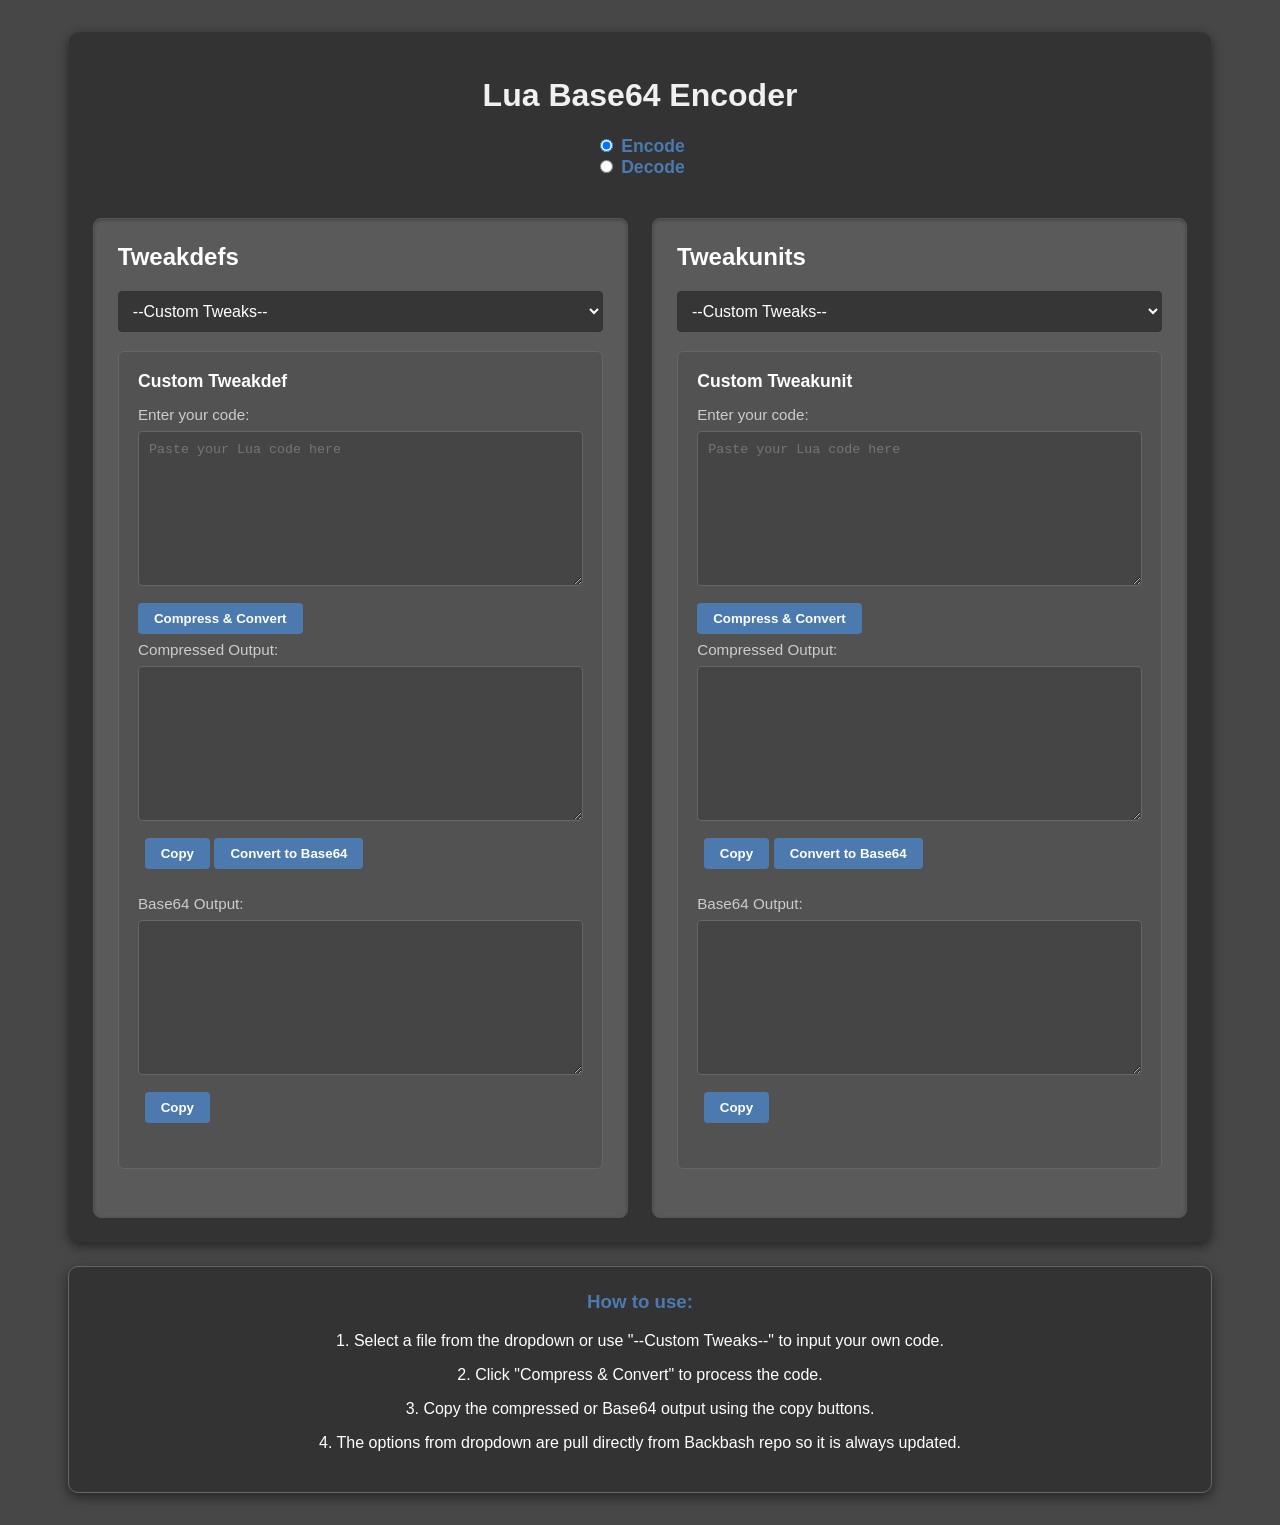
==== index.html @ b0711bc2 "new decode" ====
<!DOCTYPE html>
<html lang="en">

<head>
    <meta charset="UTF-8">
    <title>Lua Base64 Converter</title>
    <link rel="stylesheet" href="index.css">
</head>

<body>
    <div class="container">

        <div class="title">
            <h1>Lua Base64 Encoder</h1>
            <div class="mode-toggle">
                <label>
                    <input type="radio" name="mode" value="encode" checked> Encode
                </label>
                <label>
                    <input type="radio" name="mode" value="decode"> Decode
                </label>
            </div>
        </div>
        <div id="decode-section" style="display:none;">
            <div class="section">
                <h2>Decode Base64url</h2>
                <div class="tweak-box">
                    <label class="small-label" for="decode-input">Paste Base64url:</label>
                    <textarea id="decode-input" class="code-editor" placeholder="Paste your Base64url here"></textarea>
                    <br>
                    <button onclick="decodeBase64url()" class="convert-btn">Decode</button>
                    <div class="output-group">
                        <label class="small-label" for="decode-output">Decoded Lua Code:</label>
                        <textarea id="decode-output"></textarea>
                        <button onclick="copyToClipboard('decode-output')" class="copy-btn">Copy</button>
                    </div>
                </div>
            </div>
        </div>
        <div class="coder">
            <div class="section">
                <h2>Tweakdefs</h2>
                <select id="defs-dropdown"></select>
                <div id="defs-box">
                    <div class="tweak-box">
                        <div class="tweak-title">Custom Tweakdef</div>
                        <label class="small-label" for="defs-custom-input">Enter your code:</label>
                        <textarea id="defs-custom-input" class="code-editor"
                            placeholder="Paste your Lua code here"></textarea>
                        <br>
                        <button onclick="compressAndShowDef('defs-custom')">Compress & Convert</button>
                        <div class="output-group">
                            <label class="small-label" for="defs-custom-compressed">Compressed Output:</label>
                            <textarea id="defs-custom-compressed"></textarea>
                            <button onclick="copyToClipboard('defs-custom-compressed')" class="copy-btn">Copy</button>
                            <button onclick="convertCompressedToBase64('defs-custom-compressed', 'defs-custom-base64')"
                                class="convert-btn">Convert to Base64</button>
                        </div>
                        <div class="output-group">
                            <label class="small-label" for="defs-custom-base64">Base64 Output:</label>
                            <textarea id="defs-custom-base64"></textarea>
                            <button onclick="copyToClipboard('defs-custom-base64')" class="copy-btn">Copy</button>
                        </div>
                    </div>
                </div>
            </div>
            <div class="section">
                <h2>Tweakunits</h2>
                <select id="units-dropdown"></select>
                <div id="units-box">
                    <div class="tweak-box">
                        <div class="tweak-title">Custom Tweakunit</div>
                        <label class="small-label" for="units-custom-input">Enter your code:</label>
                        <textarea id="units-custom-input" class="code-editor"
                            placeholder="Paste your Lua code here"></textarea>
                        <br>
                        <button onclick="compressAndShowUnit('units-custom')">Compress & Convert</button>
                        <div class="output-group">
                            <label class="small-label" for="units-custom-compressed">Compressed Output:</label>
                            <textarea id="units-custom-compressed"></textarea>
                            <button onclick="copyToClipboard('units-custom-compressed')" class="copy-btn">Copy</button>
                            <button
                                onclick="convertCompressedToBase64('units-custom-compressed', 'units-custom-base64')"
                                class="convert-btn">Convert to Base64</button>
                        </div>
                        <div class="output-group">
                            <label class="small-label" for="units-custom-base64">Base64 Output:</label>
                            <textarea id="units-custom-base64"></textarea>
                            <button onclick="copyToClipboard('units-custom-base64')" class="copy-btn">Copy</button>
                        </div>
                    </div>
                </div>
            </div>
        </div>
    </div>

    <div class="bottom">
        <div class="instructions">
            <h3>How to use:</h3>
            <p>1. Select a file from the dropdown or use "--Custom Tweaks--" to input your own code.</p>
            <p>2. Click "Compress & Convert" to process the code.</p>
            <p>3. Copy the compressed or Base64 output using the copy buttons.</p>
            <p>4. The options from dropdown are pull directly from Backbash repo so it is always updated.</p>
        </div>
    </div>

    <script src="index.js"></script>
</body>

</html>
---- index.css ----
body {
  font-family: Arial, monospace, sans-serif;
  margin: 2em;
  background-color: rgb(71, 71, 71);
  color: #f0f0f0;
}

.mode-toggle {
  margin: 1em 0;
  text-align: center;
}
.mode-toggle label {
  margin: 0 1em;
  font-size: 1.1em;
  color: #4c7aaf;
}

h2 {
  margin-top: 0;
  color: #fff;
}

.title {
  text-align: center;
}
.container {
  width: 90%;
  display: flex;
  flex-direction: column;
  gap: 1.5em;
  align-items: stretch;
  justify-content: center;
  background-color: rgb(51, 51, 51);
  margin: 0 auto;
  padding: 1.5em;
  border-radius: 10px;
  box-shadow: 0 4px 12px rgba(0, 0, 0, 0.5);
}

.coder {
  display: flex;
  gap: 1.5em;
  align-items: flex-start;
  justify-content: center;
}

.section {
  flex: 1 1 0;
  border: 1px solid #555;
  border-radius: 8px;
  padding: 1.5em;
  background: #5a5a5a;
  min-width: 350px;
  box-shadow: inset 0 1px 3px rgba(0, 0, 0, 0.3);
}

textarea {
  width: 95%;
  min-height: 10em;
  resize: vertical;
  font-family: monospace;
  background: #454545;
  color: #fff;
  border: 1px solid #666;
  border-radius: 4px;
  padding: 10px;
  margin-bottom: 0.5em;
}

.output-group {
  margin-bottom: 1.2em;
  border-radius: 6px;
}

button {
  margin: 0.5em 0;
  padding: 8px 16px;
  background: #4c7aaf;
  color: white;
  border: none;
  border-radius: 4px;
  cursor: pointer;
  font-weight: bold;
  transition: background 0.2s;
}

button:hover {
  background: #5d8ec9;
}

button:active {
  background: #3b6ea8;
}

label {
  font-weight: bold;
  display: block;
  margin-bottom: 0.5em;
  color: #ddd;
}

.tweak-box {
  border: 1px solid #666;
  border-radius: 6px;
  padding: 1.2em;
  margin-bottom: 1.5em;
  background: #525252;
}

.tweak-title {
  font-size: 1.1em;
  margin-bottom: 0.8em;
  color: #fff;
  font-weight: bold;
}

.small-label {
  font-size: 0.95em;
  font-weight: normal;
  color: #ccc;
}

select {
  width: 100%;
  padding: 10px;
  margin-bottom: 1.2em;
  background: #363636;
  color: #ffffff;
  border: 1px solid #333333;
  border-radius: 4px;
  font-size: 1em;
}

.bottom {
  text-align: center;
  margin-top: 1.5em;
  color: #fff;
}

.instructions {
  background: #525252;
  padding: 1em;
  border-radius: 6px;
  margin-bottom: 1.5em;
  border: 1px solid #666;
  width: 90%;
  background-color: rgb(51, 51, 51);
  margin: 0 auto;
  padding: 1.5em;
  border-radius: 10px;
  box-shadow: 0 4px 12px rgba(0, 0, 0, 0.5);
}

.instructions h3 {
  margin-top: 0;
  color: #4c7aaf;
}

.copy-btn {
  background: #4c7aaf;
  margin-left: 0.5em;
}

.copy-btn:hover {
  background: #5d8ec9;
}
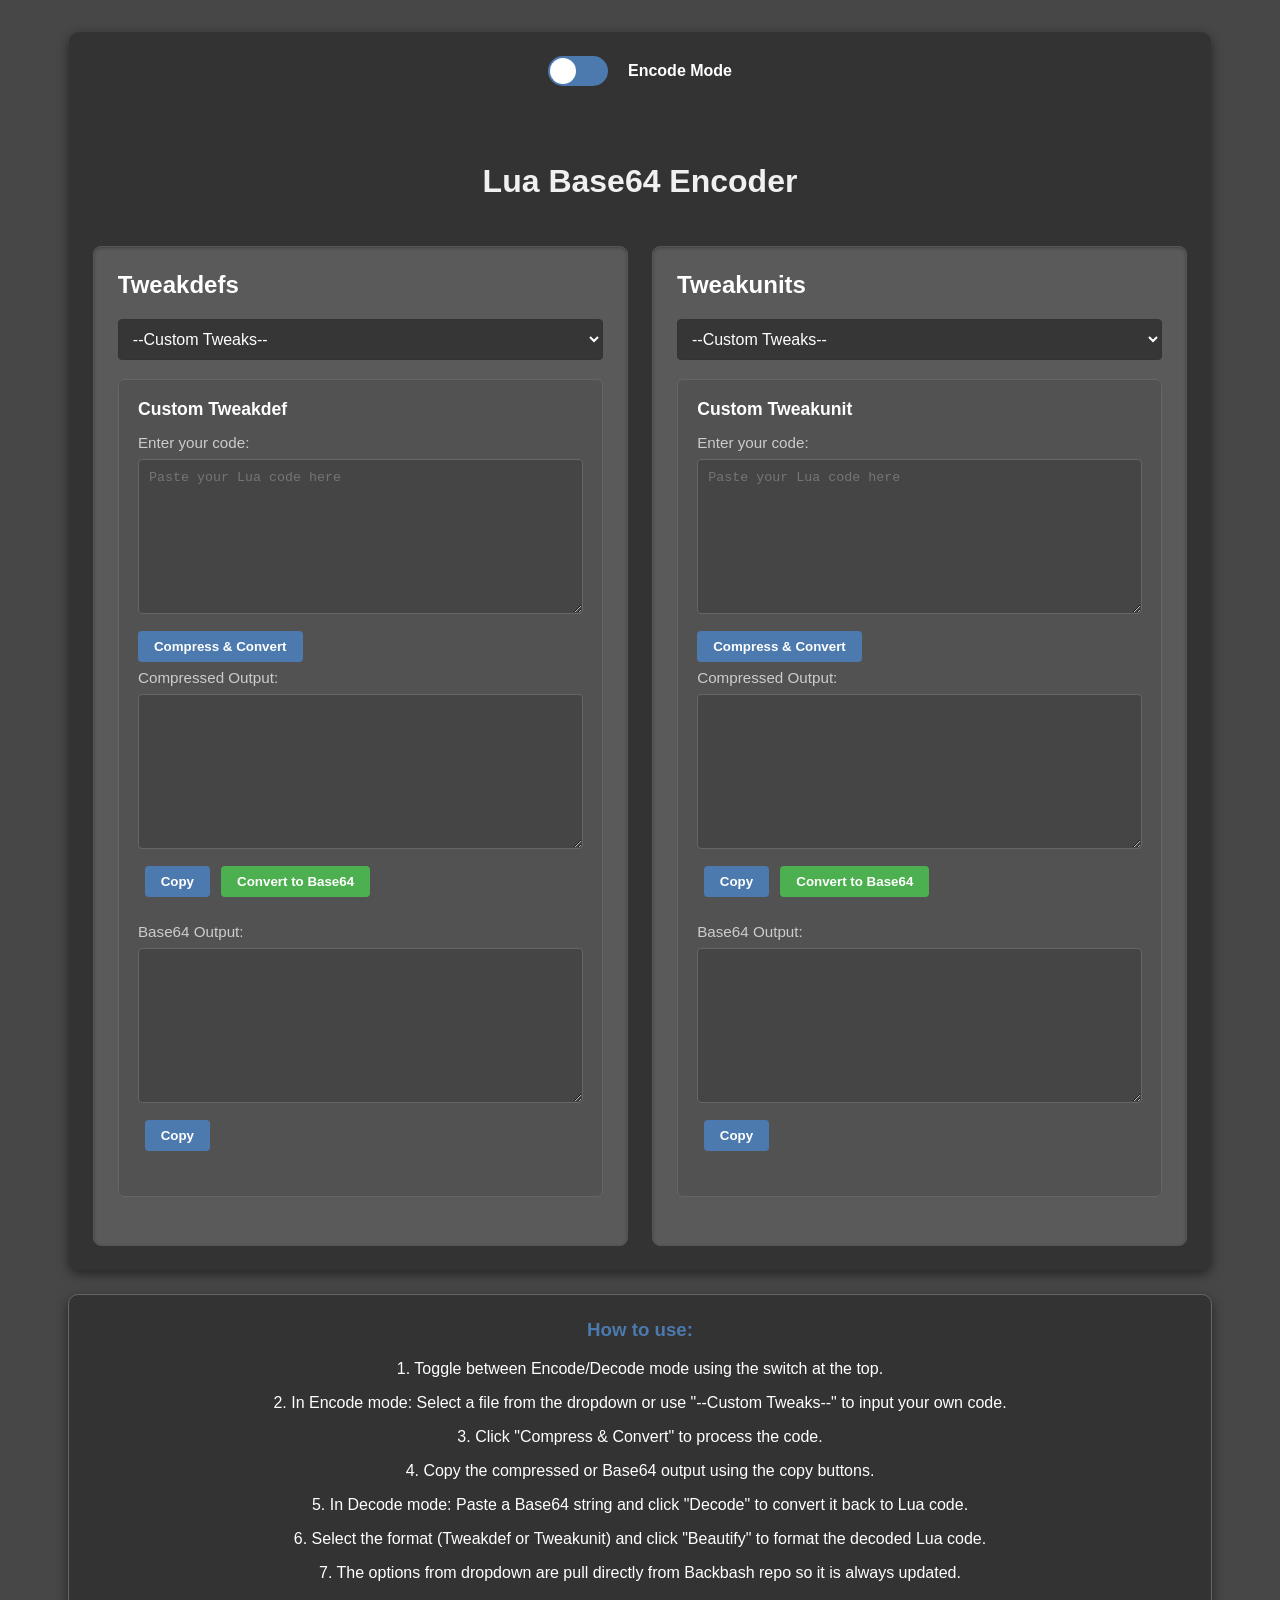
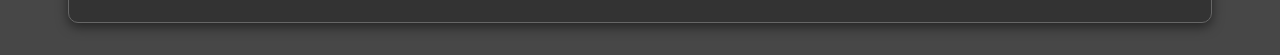
==== commit 4b634d97: "decoder" ====
--- a/index.html
+++ b/index.html
@@ -9,35 +9,19 @@
 
 <body>
     <div class="container">
+        <div class="mode-toggle">
+            <label class="toggle-label">
+                <input type="checkbox" id="mode-toggle" onchange="toggleMode()">
+                <span class="toggle-slider"></span>
+                <span class="toggle-text">Encode Mode</span>
+            </label>
+        </div>
 
         <div class="title">
             <h1>Lua Base64 Encoder</h1>
-            <div class="mode-toggle">
-                <label>
-                    <input type="radio" name="mode" value="encode" checked> Encode
-                </label>
-                <label>
-                    <input type="radio" name="mode" value="decode"> Decode
-                </label>
-            </div>
         </div>
-        <div id="decode-section" style="display:none;">
-            <div class="section">
-                <h2>Decode Base64url</h2>
-                <div class="tweak-box">
-                    <label class="small-label" for="decode-input">Paste Base64url:</label>
-                    <textarea id="decode-input" class="code-editor" placeholder="Paste your Base64url here"></textarea>
-                    <br>
-                    <button onclick="decodeBase64url()" class="convert-btn">Decode</button>
-                    <div class="output-group">
-                        <label class="small-label" for="decode-output">Decoded Lua Code:</label>
-                        <textarea id="decode-output"></textarea>
-                        <button onclick="copyToClipboard('decode-output')" class="copy-btn">Copy</button>
-                    </div>
-                </div>
-            </div>
-        </div>
-        <div class="coder">
+
+        <div class="coder" id="encode-section">
             <div class="section">
                 <h2>Tweakdefs</h2>
                 <select id="defs-dropdown"></select>
@@ -92,15 +76,49 @@
                 </div>
             </div>
         </div>
+
+        <div class="coder" id="decode-section" style="display: none;">
+            <div class="section">
+                <h2>Decode Base64</h2>
+                <div class="tweak-box">
+                    <div class="tweak-title">Base64 Decoder</div>
+                    <label class="small-label" for="decode-input">Enter Base64 string:</label>
+                    <textarea id="decode-input" class="code-editor" placeholder="Paste Base64 string here"></textarea>
+                    <br>
+                    <button onclick="decodeBase64()">Decode</button>
+                    <div class="output-group">
+                        <label class="small-label" for="decode-output">Decoded Output:</label>
+                        <textarea id="decode-output"></textarea>
+                        <button onclick="copyToClipboard('decode-output')" class="copy-btn">Copy</button>
+                        <div class="beautify-controls">
+                            <select id="beautify-type">
+                                <option value="tweakdef">Tweakdef Format</option>
+                                <option value="tweakunit">Tweakunit Format</option>
+                            </select>
+                            <button onclick="beautifyLua('decode-output', 'beautified-output')"
+                                class="convert-btn">Beautify</button>
+                        </div>
+                    </div>
+                    <div class="output-group">
+                        <label class="small-label" for="beautified-output">Beautified Output:</label>
+                        <textarea id="beautified-output"></textarea>
+                        <button onclick="copyToClipboard('beautified-output')" class="copy-btn">Copy</button>
+                    </div>
+                </div>
+            </div>
+        </div>
     </div>
 
     <div class="bottom">
         <div class="instructions">
             <h3>How to use:</h3>
-            <p>1. Select a file from the dropdown or use "--Custom Tweaks--" to input your own code.</p>
-            <p>2. Click "Compress & Convert" to process the code.</p>
-            <p>3. Copy the compressed or Base64 output using the copy buttons.</p>
-            <p>4. The options from dropdown are pull directly from Backbash repo so it is always updated.</p>
+            <p>1. Toggle between Encode/Decode mode using the switch at the top.</p>
+            <p>2. In Encode mode: Select a file from the dropdown or use "--Custom Tweaks--" to input your own code.</p>
+            <p>3. Click "Compress & Convert" to process the code.</p>
+            <p>4. Copy the compressed or Base64 output using the copy buttons.</p>
+            <p>5. In Decode mode: Paste a Base64 string and click "Decode" to convert it back to Lua code.</p>
+            <p>6. Select the format (Tweakdef or Tweakunit) and click "Beautify" to format the decoded Lua code.</p>
+            <p>7. The options from dropdown are pull directly from Backbash repo so it is always updated.</p>
         </div>
     </div>
 
--- a/index.css
+++ b/index.css
@@ -5,16 +5,6 @@
   color: #f0f0f0;
 }
 
-.mode-toggle {
-  margin: 1em 0;
-  text-align: center;
-}
-.mode-toggle label {
-  margin: 0 1em;
-  font-size: 1.1em;
-  color: #4c7aaf;
-}
-
 h2 {
   margin-top: 0;
   color: #fff;
@@ -23,6 +13,60 @@
 .title {
   text-align: center;
 }
+
+.mode-toggle {
+  display: flex;
+  justify-content: center;
+  margin-bottom: 1.5em;
+}
+
+.toggle-label {
+  display: flex;
+  align-items: center;
+  cursor: pointer;
+  color: #fff;
+  font-weight: bold;
+}
+
+.toggle-text {
+  margin-left: 10px;
+}
+
+.toggle-slider {
+  position: relative;
+  display: inline-block;
+  width: 60px;
+  height: 30px;
+  background-color: #4c7aaf;
+  border-radius: 30px;
+  margin-right: 10px;
+  transition: background-color 0.3s;
+}
+
+.toggle-slider:before {
+  content: "";
+  position: absolute;
+  width: 26px;
+  height: 26px;
+  border-radius: 50%;
+  background-color: white;
+  top: 2px;
+  left: 2px;
+  transition: transform 0.3s;
+}
+
+#mode-toggle {
+  display: none;
+}
+
+#mode-toggle:checked + .toggle-slider {
+  background-color: #4caf50;
+}
+
+#mode-toggle:checked + .toggle-slider:before {
+  transform: translateX(30px);
+}
+
 .container {
   width: 90%;
   display: flex;
@@ -164,3 +208,25 @@
 .copy-btn:hover {
   background: #5d8ec9;
 }
+
+.convert-btn {
+  background: #4caf50;
+  margin-left: 0.5em;
+}
+
+.convert-btn:hover {
+  background: #5dbf60;
+}
+
+.beautify-controls {
+  display: flex;
+  align-items: center;
+  margin-top: 0.5em;
+  gap: 0.5em;
+}
+
+.beautify-controls select {
+  width: auto;
+  margin-bottom: 0;
+  margin-right: 0.5em;
+}
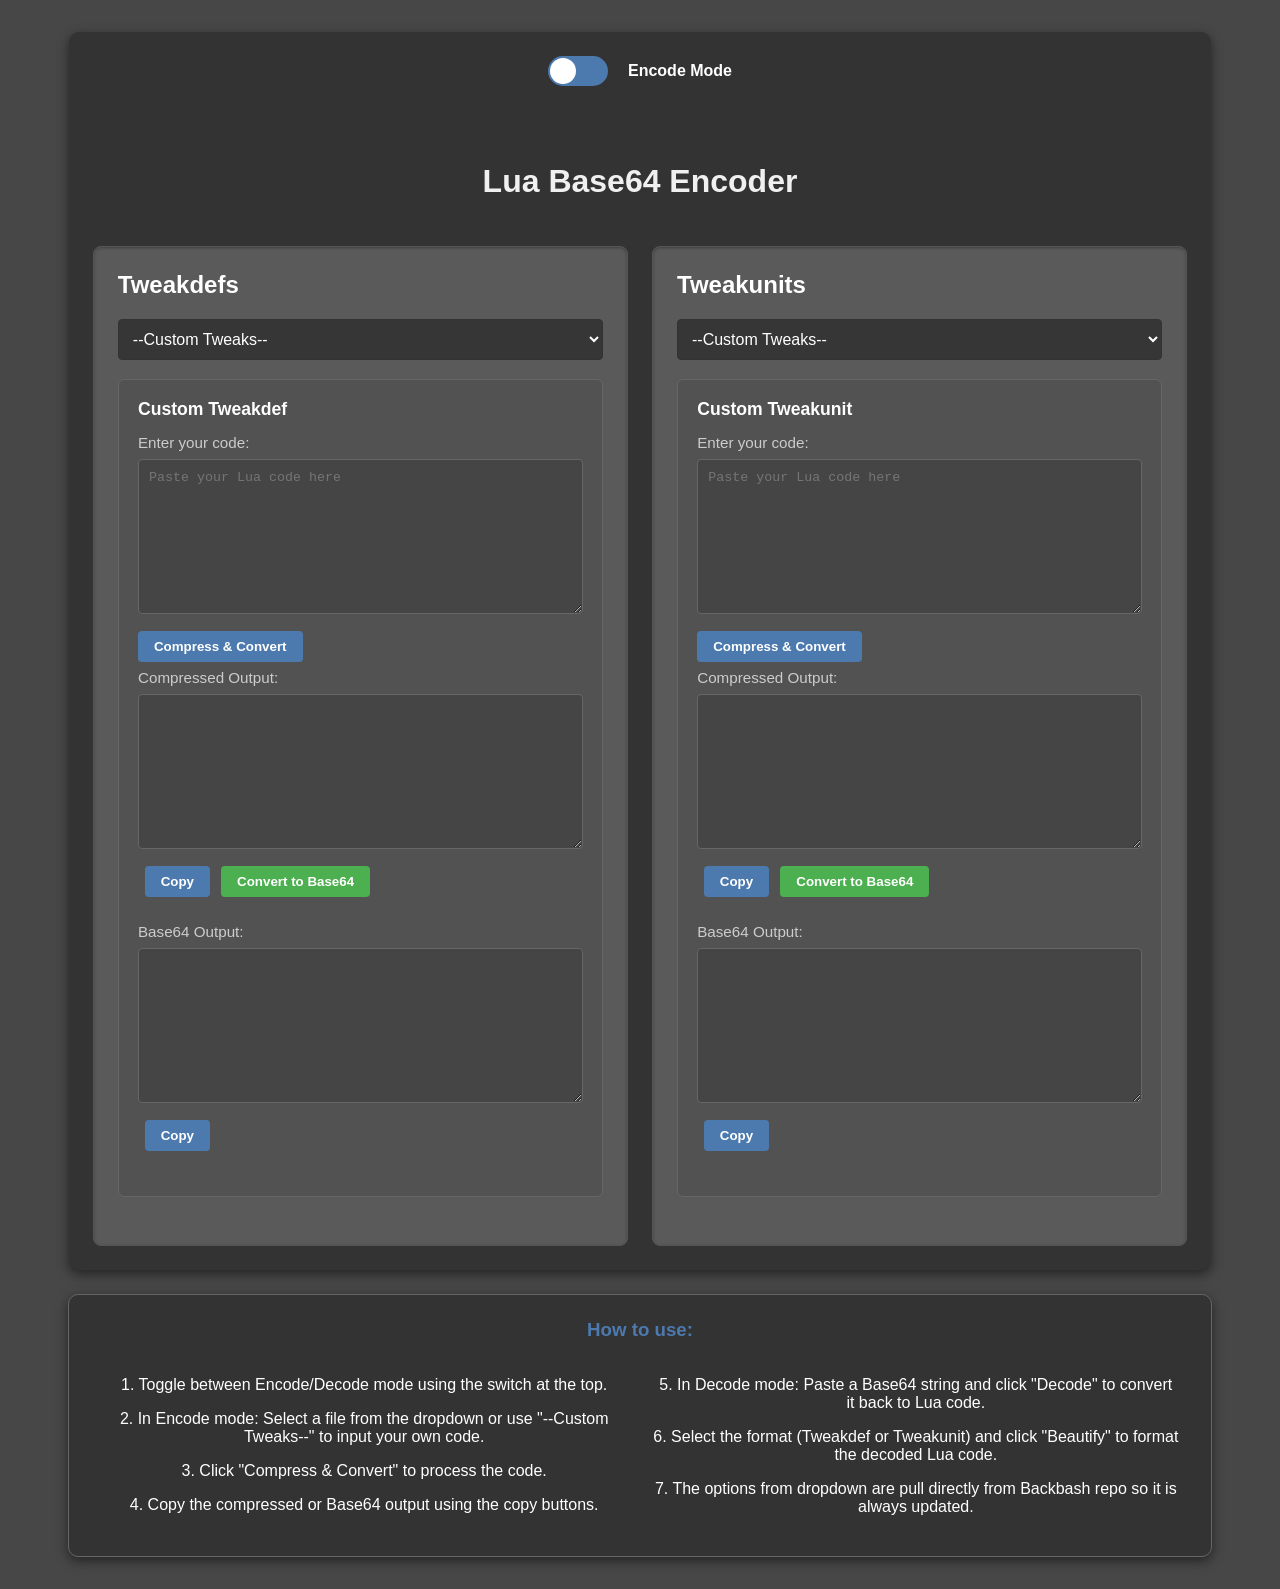
==== commit 76c0b760: "instructions" ====
--- a/index.html
+++ b/index.html
@@ -81,7 +81,7 @@
             <div class="section">
                 <h2>Decode Base64</h2>
                 <div class="tweak-box">
-                    <div class="tweak-title">Base64 Decoder</div>
+                    <div class="tweak-title"></div>
                     <label class="small-label" for="decode-input">Enter Base64 string:</label>
                     <textarea id="decode-input" class="code-editor" placeholder="Paste Base64 string here"></textarea>
                     <br>
@@ -112,13 +112,18 @@
     <div class="bottom">
         <div class="instructions">
             <h3>How to use:</h3>
-            <p>1. Toggle between Encode/Decode mode using the switch at the top.</p>
-            <p>2. In Encode mode: Select a file from the dropdown or use "--Custom Tweaks--" to input your own code.</p>
-            <p>3. Click "Compress & Convert" to process the code.</p>
-            <p>4. Copy the compressed or Base64 output using the copy buttons.</p>
-            <p>5. In Decode mode: Paste a Base64 string and click "Decode" to convert it back to Lua code.</p>
-            <p>6. Select the format (Tweakdef or Tweakunit) and click "Beautify" to format the decoded Lua code.</p>
-            <p>7. The options from dropdown are pull directly from Backbash repo so it is always updated.</p>
+            <div class="instructions-content">
+                <p>1. Toggle between Encode/Decode mode using the switch at the top.</p>
+                <p>2. In Encode mode: Select a file from the dropdown or use "--Custom Tweaks--" to input your own code.
+                </p>
+                <p>3. Click "Compress & Convert" to process the code.</p>
+                <p>4. Copy the compressed or Base64 output using the copy buttons.</p>
+            </div>
+            <div class="instructions-content">
+                <p>5. In Decode mode: Paste a Base64 string and click "Decode" to convert it back to Lua code.</p>
+                <p>6. Select the format (Tweakdef or Tweakunit) and click "Beautify" to format the decoded Lua code.</p>
+                <p>7. The options from dropdown are pull directly from Backbash repo so it is always updated.</p>
+            </div>
         </div>
     </div>
 
--- a/index.css
+++ b/index.css
@@ -18,6 +18,17 @@
   display: flex;
   justify-content: center;
   margin-bottom: 1.5em;
+}
+
+.instructions-content {
+  display: inline-block;
+  vertical-align: top;
+  width: 48%;
+  margin-right: 2%;
+}
+
+.instructions-content:last-child {
+  margin-right: 0;
 }
 
 .toggle-label {
@@ -229,4 +240,4 @@
   width: auto;
   margin-bottom: 0;
   margin-right: 0.5em;
-}+}
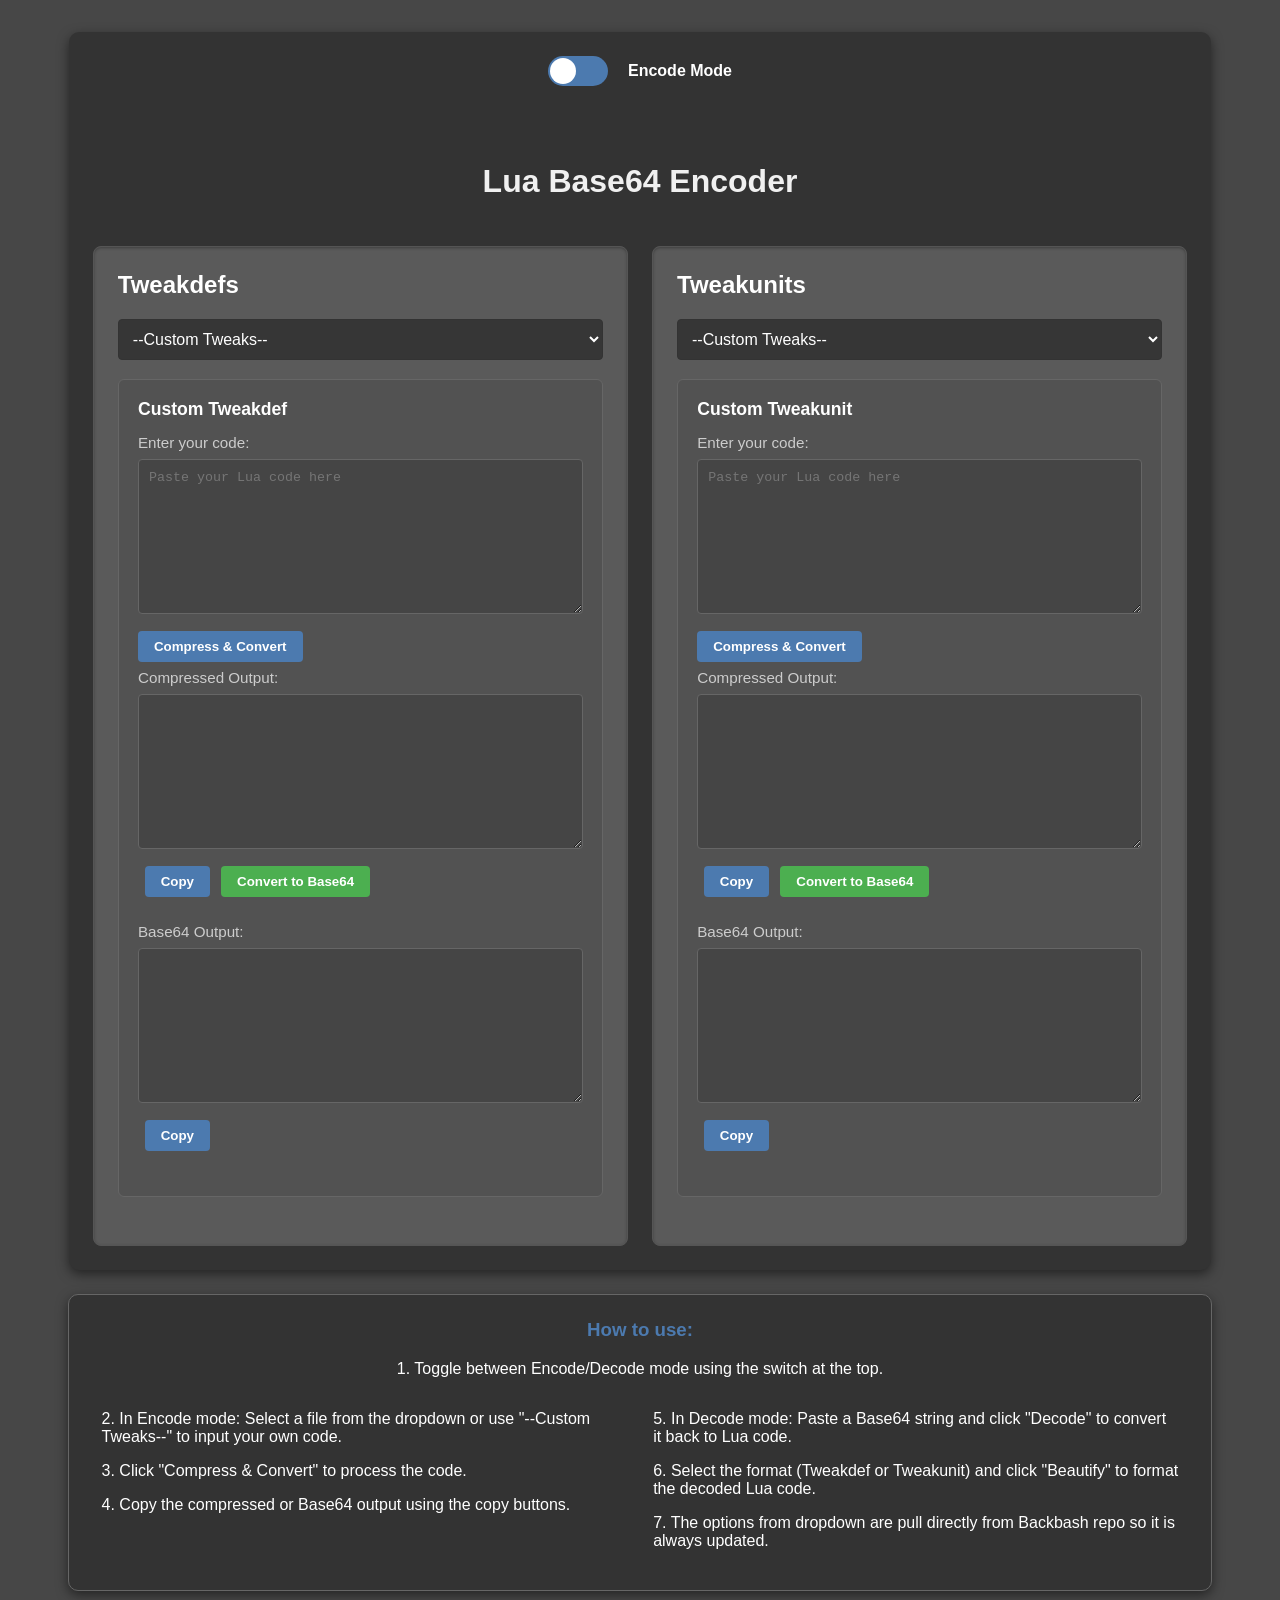
==== commit 8da0bf3e: "text-align" ====
--- a/index.html
+++ b/index.html
@@ -112,8 +112,8 @@
     <div class="bottom">
         <div class="instructions">
             <h3>How to use:</h3>
+            <p>1. Toggle between Encode/Decode mode using the switch at the top.</p>
             <div class="instructions-content">
-                <p>1. Toggle between Encode/Decode mode using the switch at the top.</p>
                 <p>2. In Encode mode: Select a file from the dropdown or use "--Custom Tweaks--" to input your own code.
                 </p>
                 <p>3. Click "Compress & Convert" to process the code.</p>
--- a/index.css
+++ b/index.css
@@ -25,6 +25,7 @@
   vertical-align: top;
   width: 48%;
   margin-right: 2%;
+  text-align: left;
 }
 
 .instructions-content:last-child {
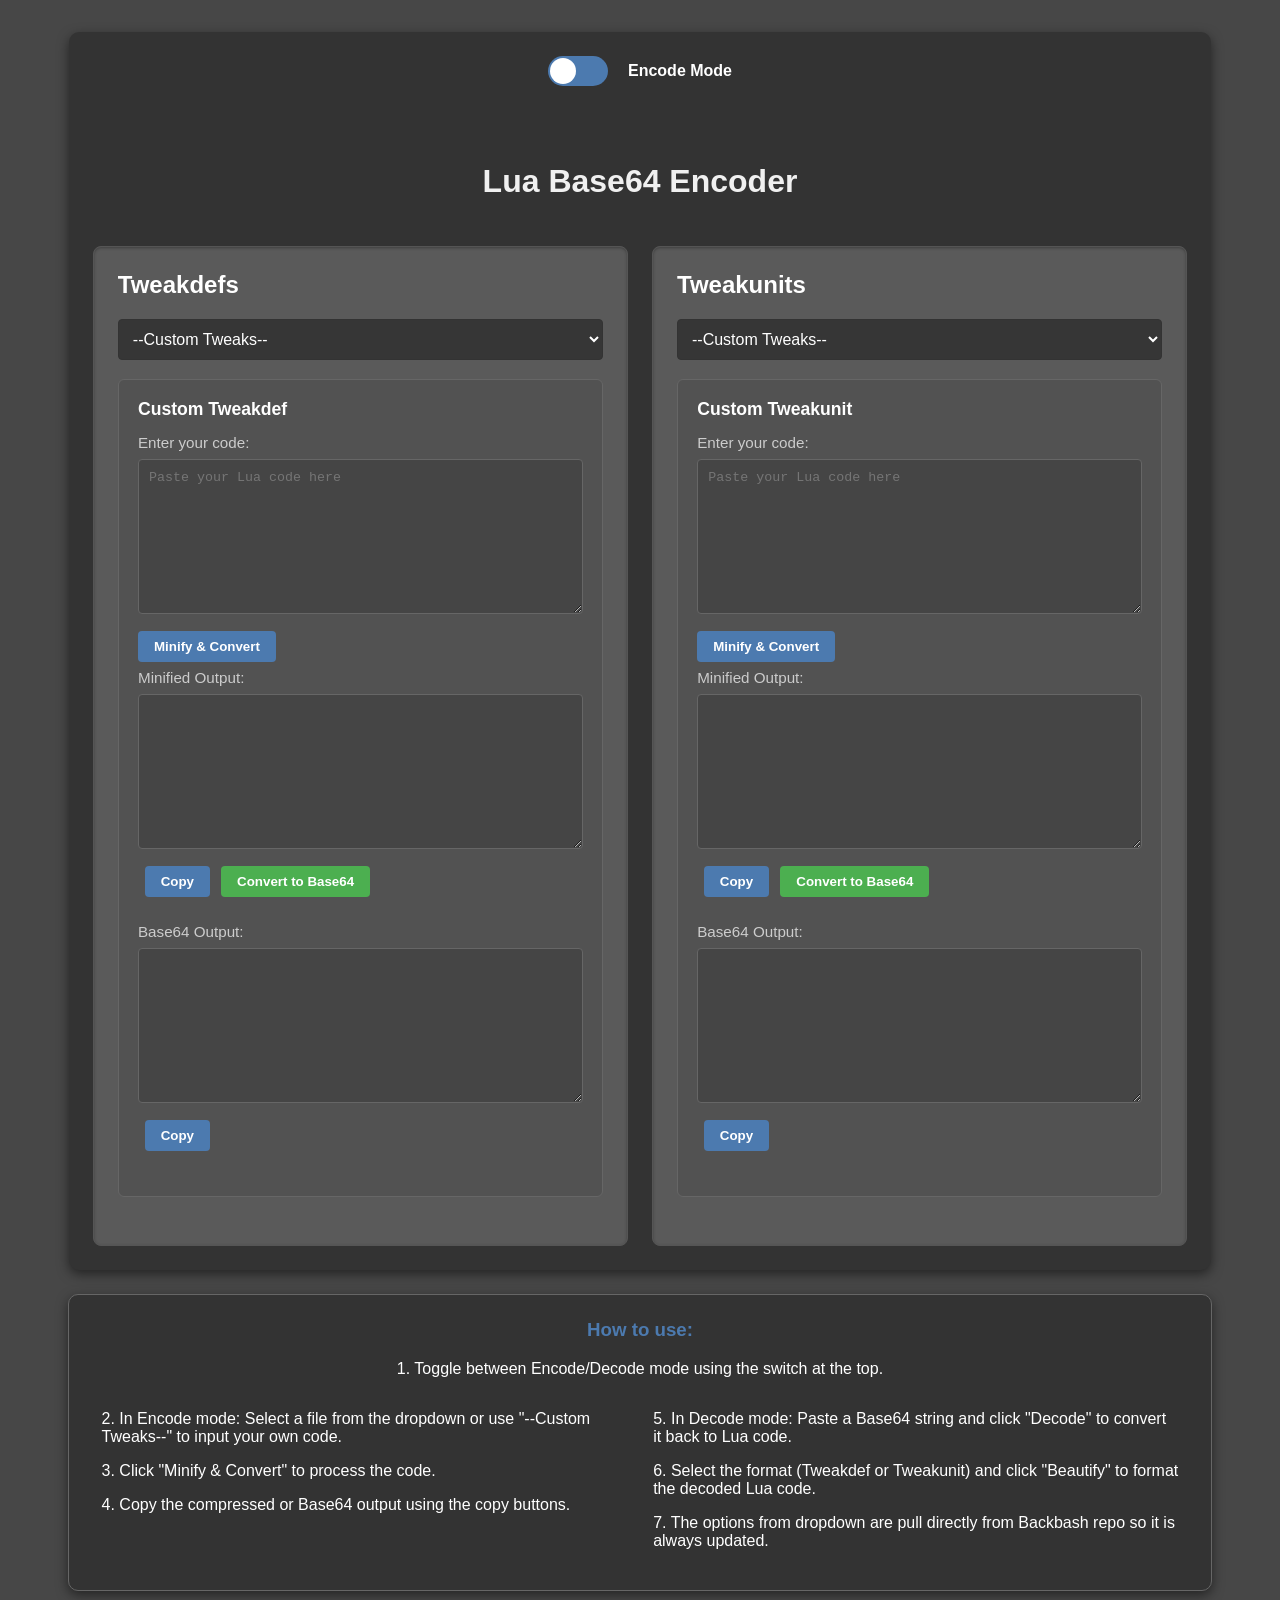
==== commit 8a602b81: "Update index.html" ====
--- a/index.html
+++ b/index.html
@@ -3,7 +3,7 @@
 
 <head>
     <meta charset="UTF-8">
-    <title>Lua Base64 Converter</title>
+    <title>Lua Base64 Encoder</title>
     <link rel="stylesheet" href="index.css">
 </head>
 
@@ -32,9 +32,9 @@
                         <textarea id="defs-custom-input" class="code-editor"
                             placeholder="Paste your Lua code here"></textarea>
                         <br>
-                        <button onclick="compressAndShowDef('defs-custom')">Compress & Convert</button>
+                        <button onclick="compressAndShowDef('defs-custom')">Minify & Convert</button>
                         <div class="output-group">
-                            <label class="small-label" for="defs-custom-compressed">Compressed Output:</label>
+                            <label class="small-label" for="defs-custom-compressed">Minified Output:</label>
                             <textarea id="defs-custom-compressed"></textarea>
                             <button onclick="copyToClipboard('defs-custom-compressed')" class="copy-btn">Copy</button>
                             <button onclick="convertCompressedToBase64('defs-custom-compressed', 'defs-custom-base64')"
@@ -58,9 +58,9 @@
                         <textarea id="units-custom-input" class="code-editor"
                             placeholder="Paste your Lua code here"></textarea>
                         <br>
-                        <button onclick="compressAndShowUnit('units-custom')">Compress & Convert</button>
+                        <button onclick="compressAndShowUnit('units-custom')">Minify & Convert</button>
                         <div class="output-group">
-                            <label class="small-label" for="units-custom-compressed">Compressed Output:</label>
+                            <label class="small-label" for="units-custom-compressed">Minified Output:</label>
                             <textarea id="units-custom-compressed"></textarea>
                             <button onclick="copyToClipboard('units-custom-compressed')" class="copy-btn">Copy</button>
                             <button
@@ -116,7 +116,7 @@
             <div class="instructions-content">
                 <p>2. In Encode mode: Select a file from the dropdown or use "--Custom Tweaks--" to input your own code.
                 </p>
-                <p>3. Click "Compress & Convert" to process the code.</p>
+                <p>3. Click "Minify & Convert" to process the code.</p>
                 <p>4. Copy the compressed or Base64 output using the copy buttons.</p>
             </div>
             <div class="instructions-content">
@@ -130,4 +130,4 @@
     <script src="index.js"></script>
 </body>
 
-</html>+</html>
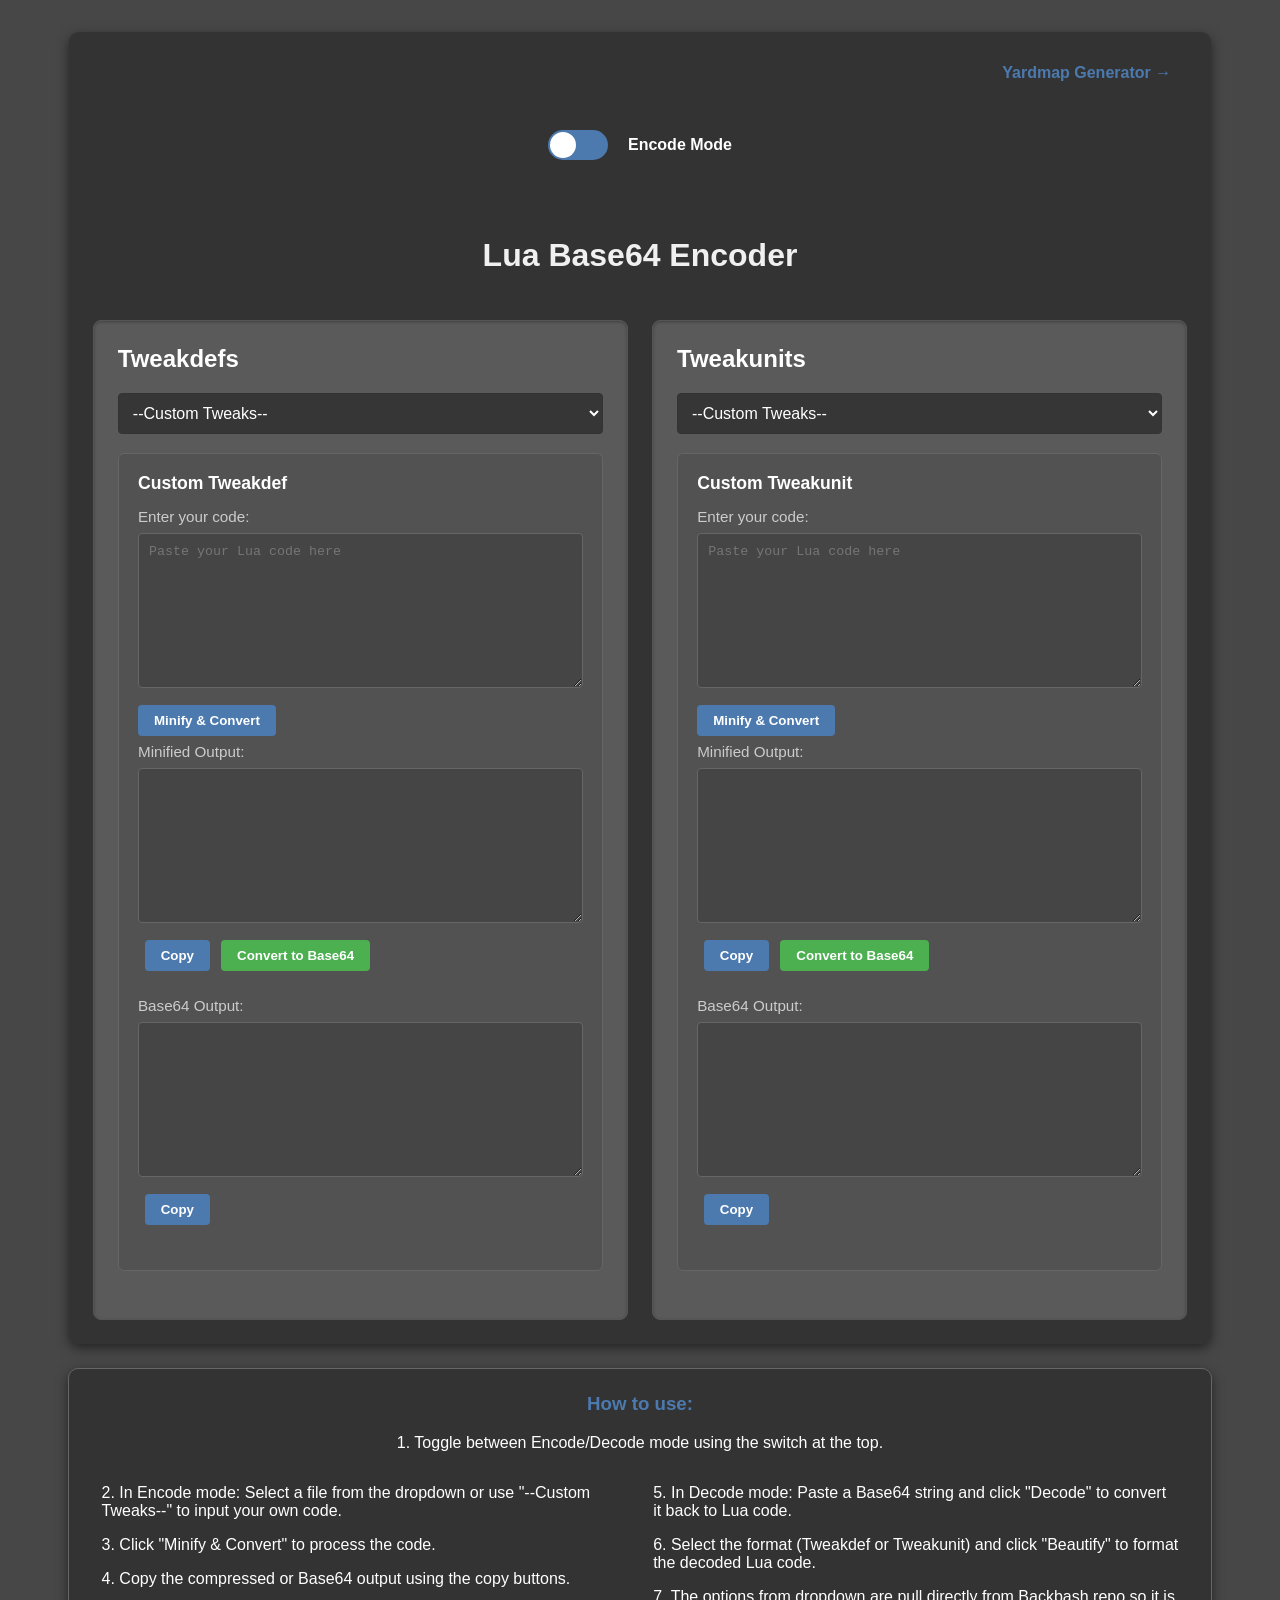
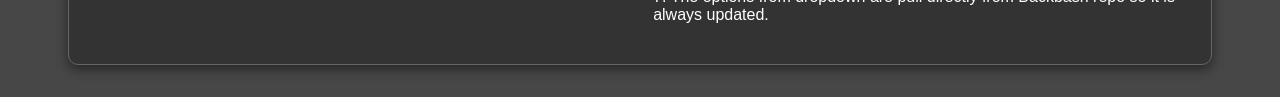
==== commit 1dac792d: "Add navigation links and styles for Yardmap Generator page" ====
--- a/index.html
+++ b/index.html
@@ -9,6 +9,10 @@
 
 <body>
     <div class="container">
+        <div class="nav-links">
+            <a href="yardmap_generator/yardmap_generator.html" class="nav-link">Yardmap Generator →</a>
+        </div>
+
         <div class="mode-toggle">
             <label class="toggle-label">
                 <input type="checkbox" id="mode-toggle" onchange="toggleMode()">
@@ -130,4 +134,4 @@
     <script src="index.js"></script>
 </body>
 
-</html>
+</html>
--- a/index.css
+++ b/index.css
@@ -12,6 +12,26 @@
 
 .title {
   text-align: center;
+}
+
+.nav-links {
+  display: flex;
+  justify-content: flex-end;
+  margin-bottom: 1em;
+}
+
+.nav-link {
+  color: #4c7aaf;
+  text-decoration: none;
+  font-weight: bold;
+  padding: 8px 16px;
+  border-radius: 4px;
+  transition: background 0.2s;
+}
+
+.nav-link:hover {
+  background: rgba(76, 122, 175, 0.2);
+  color: #5d8ec9;
 }
 
 .mode-toggle {
